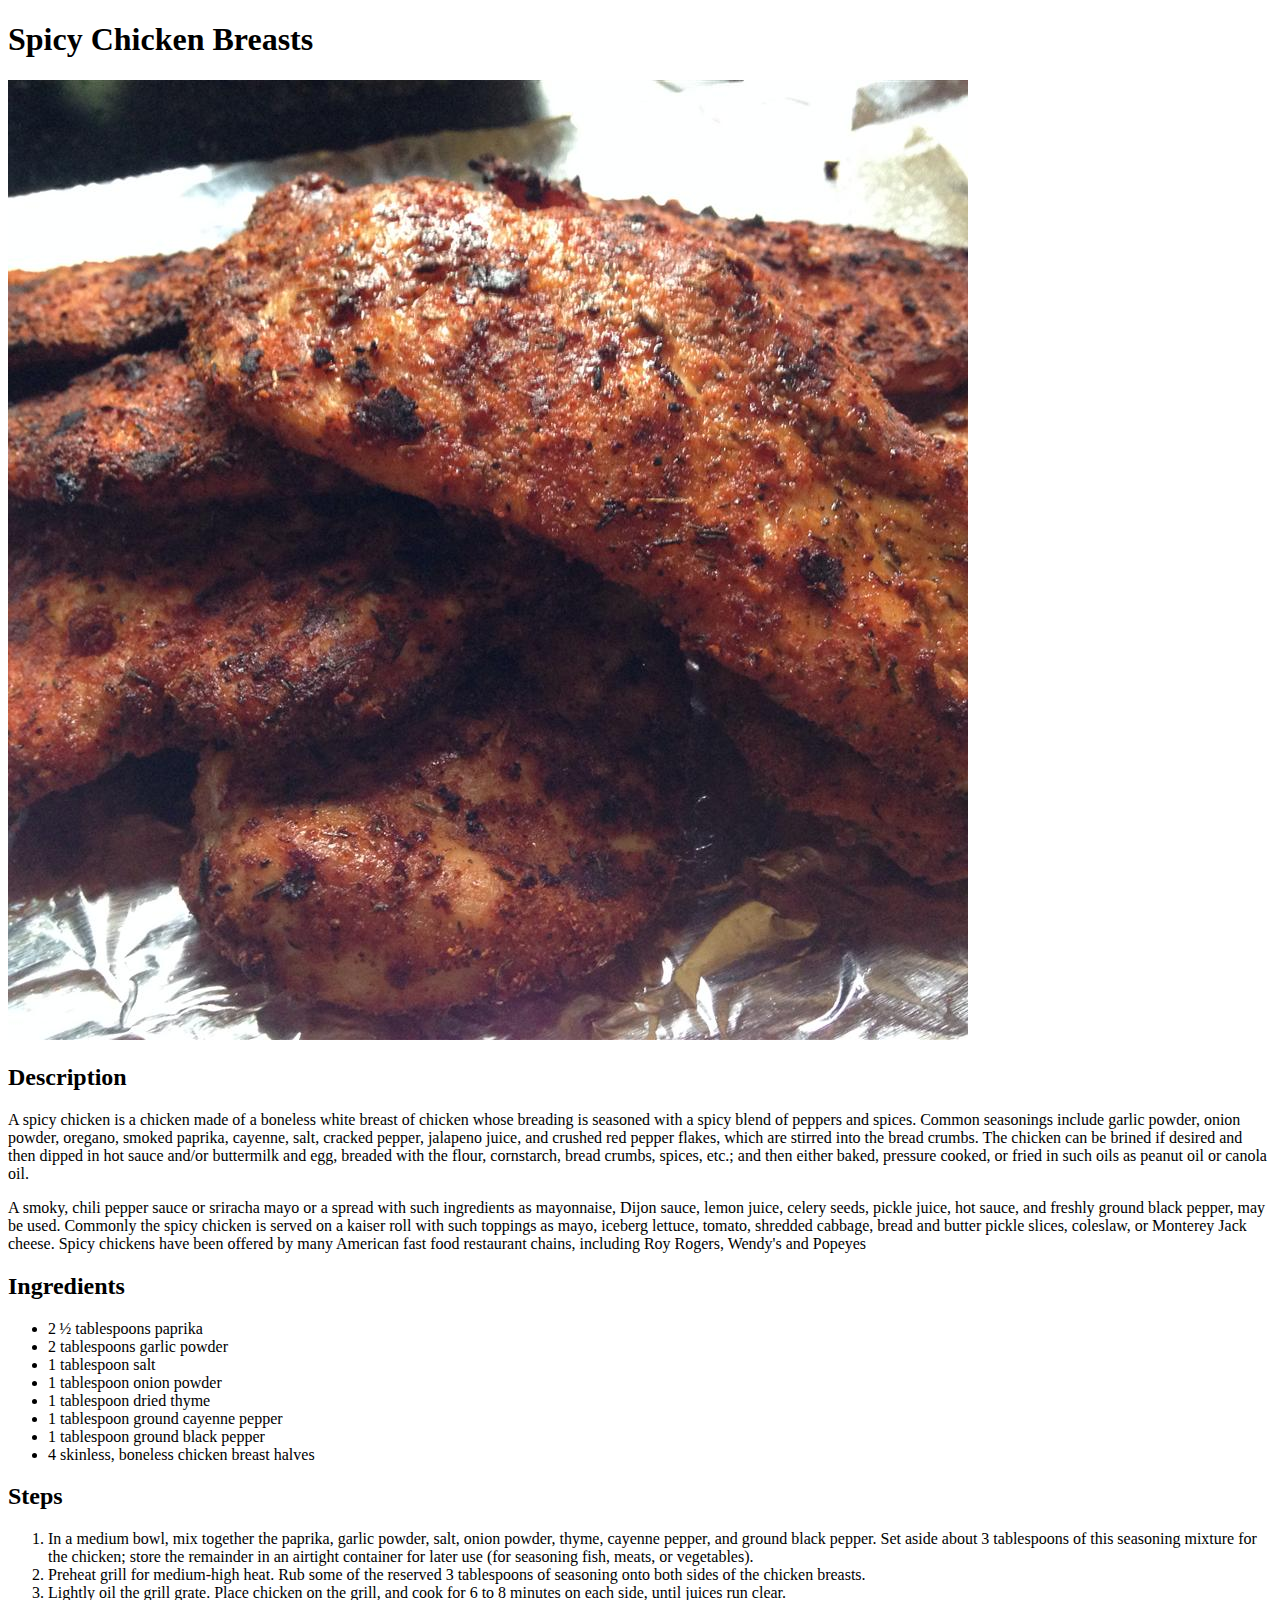
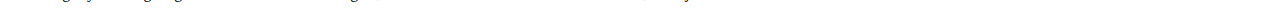
==== recipes/chicken.html @ 8f085170 "first commit" ====
<!DOCTYPE html>
<html>
    <head>
        <title>Spicy Chicken Breasts</title>
        <meta charset="utf-8"/>
    </head>
    <body>
        <h1>Spicy Chicken Breasts</h1>
      <img src="images/chicken2.jpg" alt="Spicy Chicken Breasts">
      <h2>Description</h2>
      <P>A spicy chicken is a chicken made of a boneless white breast of chicken whose breading is seasoned with a spicy blend of peppers and spices. Common seasonings include garlic powder, onion powder, oregano, smoked paprika, cayenne, salt, cracked pepper, jalapeno juice, and crushed red pepper flakes, which are stirred into the bread crumbs. The chicken can be brined if desired and then dipped in hot sauce and/or buttermilk and egg, breaded with the flour, cornstarch, bread crumbs, spices, etc.; and then either baked, pressure cooked, or fried in such oils as peanut oil or canola oil.
      </P> 
      <p>A smoky, chili pepper sauce or sriracha mayo or a spread with such ingredients as mayonnaise, Dijon sauce, lemon juice, celery seeds, pickle juice, hot sauce, and freshly ground black pepper, may be used. Commonly the spicy chicken is served on a kaiser roll with such toppings as mayo, iceberg lettuce, tomato, shredded cabbage, bread and butter pickle slices, coleslaw, or Monterey Jack cheese.
         Spicy chickens have been offered by many American fast food restaurant chains, including Roy Rogers, Wendy's and Popeyes
      </P>
      <h2>Ingredients</h2>
      <ul>
          <li>2 ½ tablespoons paprika </li>
          <li>2 tablespoons garlic powder </li>
          <li> 1 tablespoon salt</li>
          <li>1 tablespoon onion powder </li>
          <li>1 tablespoon dried thyme  </li>
          <li> 1 tablespoon ground cayenne pepper</li>
          <li>1 tablespoon ground black pepper </li>
          <li> 4 skinless, boneless chicken breast halves</li>
      </ul>
      <h2>Steps</h2>
      <ol>
          <li> In a medium bowl, mix together the paprika, garlic powder, salt, onion powder, thyme, cayenne pepper, and ground black pepper. Set aside about 3 tablespoons of this seasoning mixture for the chicken; store the remainder in an airtight container for later use (for seasoning fish, meats, or vegetables).</li>
          <li>Preheat grill for medium-high heat. Rub some of the reserved 3 tablespoons of seasoning onto both sides of the chicken breasts. </li>
          <li>Lightly oil the grill grate. Place chicken on the grill, and cook for 6 to 8 minutes on each side, until juices run clear. </li>
          
      </ol>
    </body>
</html>
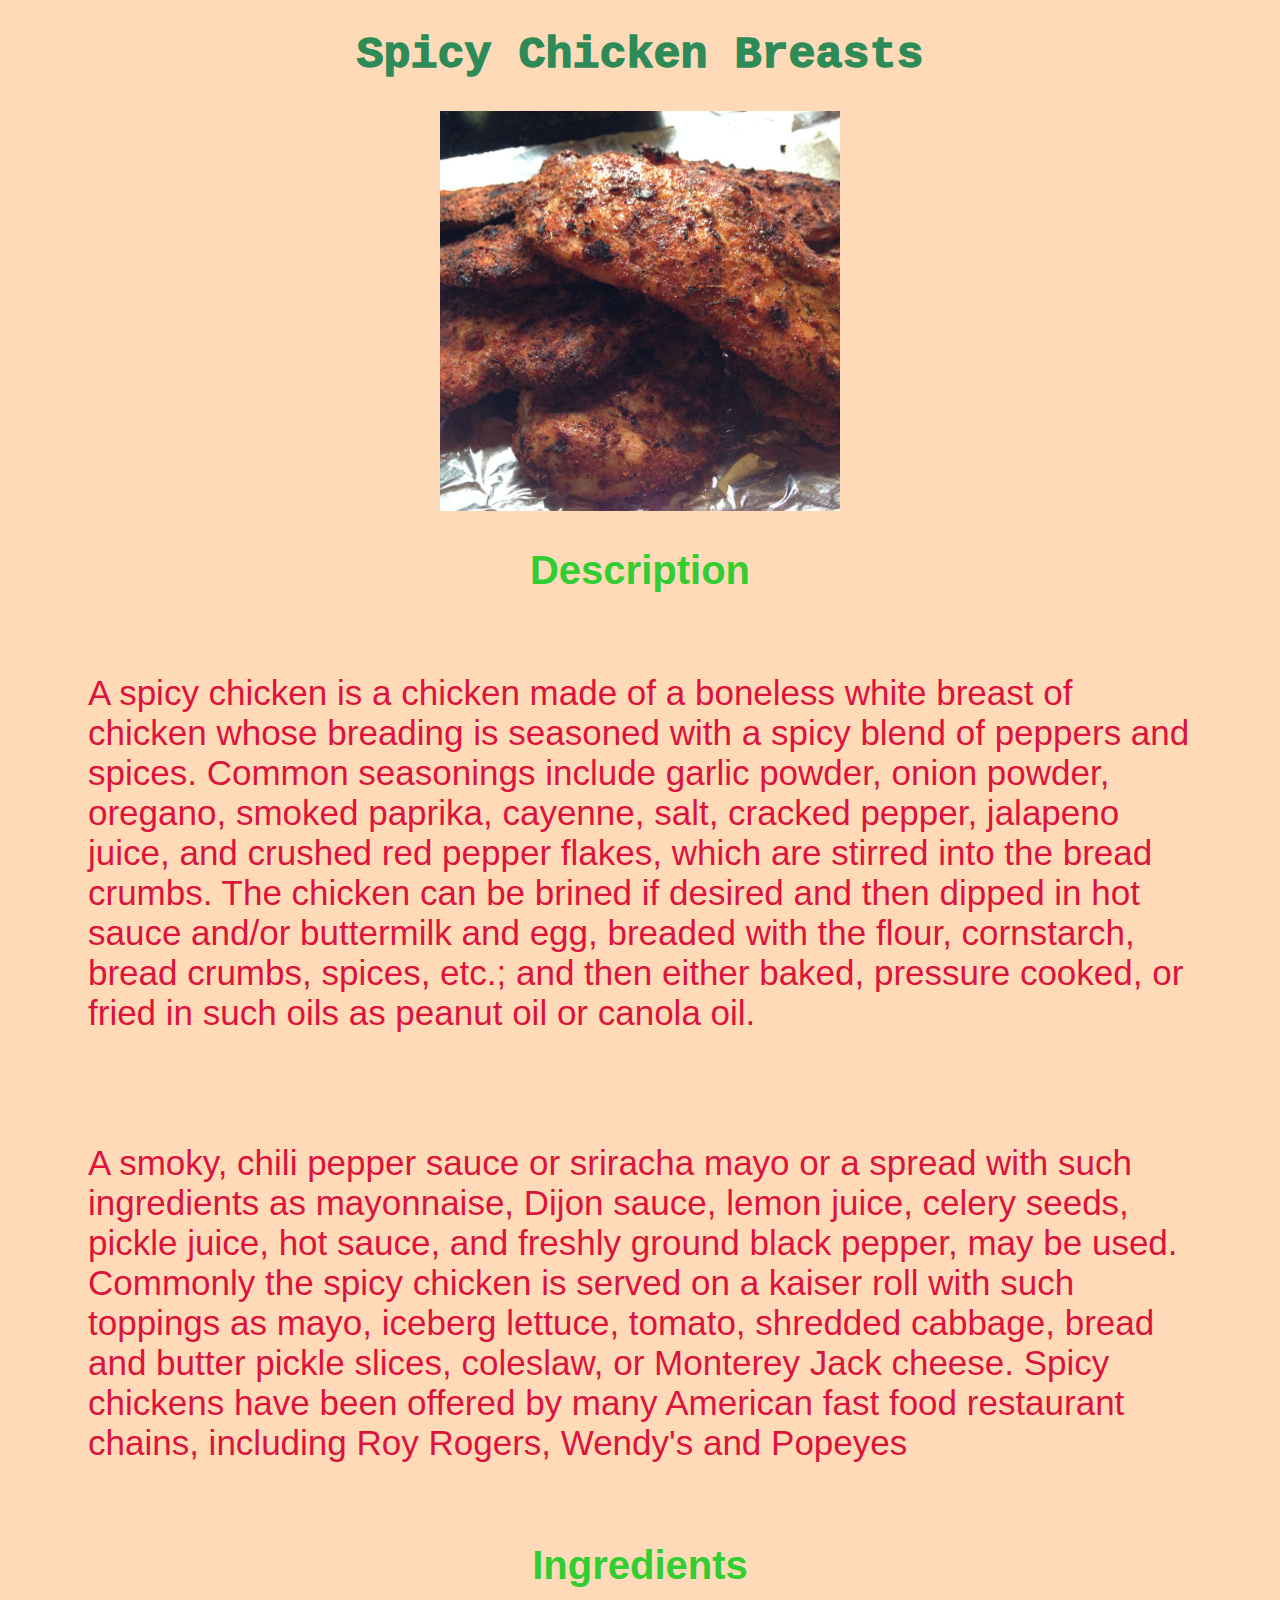
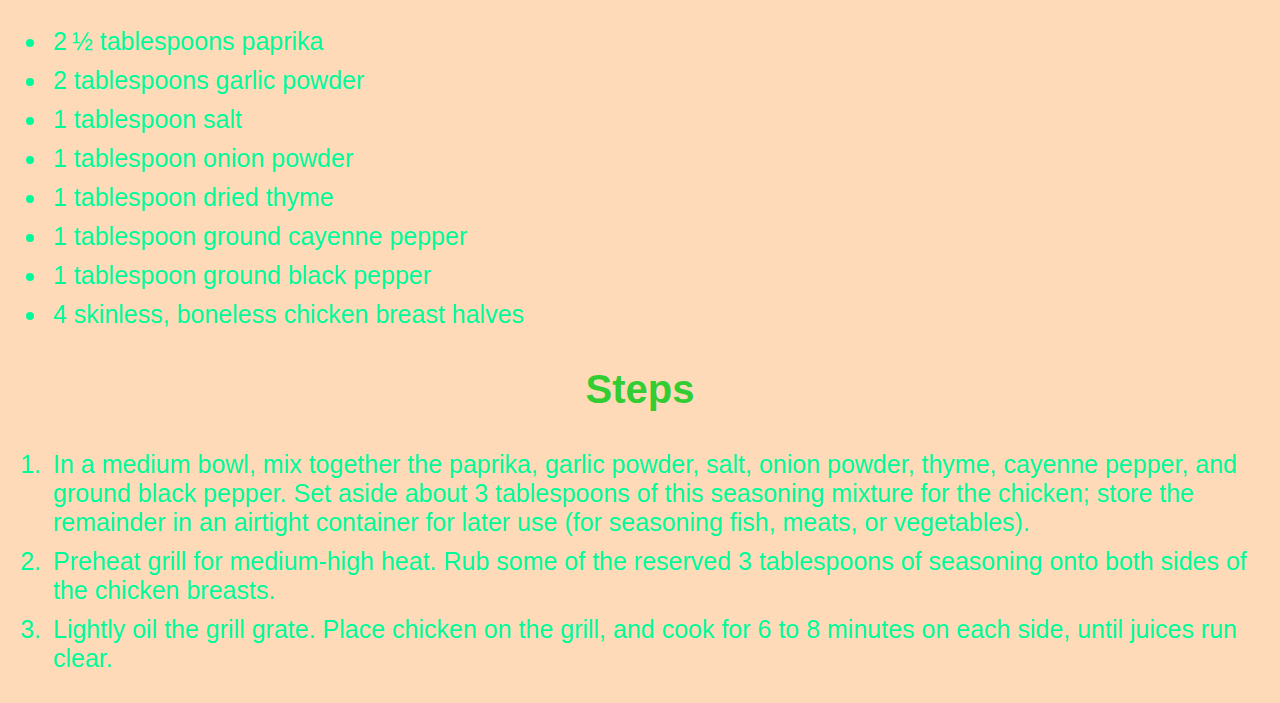
==== commit 0d0b8dd6: "added styles" ====
--- a/recipes/chicken.html
+++ b/recipes/chicken.html
@@ -3,10 +3,13 @@
     <head>
         <title>Spicy Chicken Breasts</title>
         <meta charset="utf-8"/>
+        <link rel="stylesheet" href="styles.css">
     </head>
     <body>
         <h1>Spicy Chicken Breasts</h1>
+        <div>
       <img src="images/chicken2.jpg" alt="Spicy Chicken Breasts">
+      </div>
       <h2>Description</h2>
       <P>A spicy chicken is a chicken made of a boneless white breast of chicken whose breading is seasoned with a spicy blend of peppers and spices. Common seasonings include garlic powder, onion powder, oregano, smoked paprika, cayenne, salt, cracked pepper, jalapeno juice, and crushed red pepper flakes, which are stirred into the bread crumbs. The chicken can be brined if desired and then dipped in hot sauce and/or buttermilk and egg, breaded with the flour, cornstarch, bread crumbs, spices, etc.; and then either baked, pressure cooked, or fried in such oils as peanut oil or canola oil.
       </P> 
--- a/recipes/styles.css
+++ b/recipes/styles.css
@@ -0,0 +1,71 @@
+body {
+
+    background-color: peachpuff; 
+    
+    }
+    
+    p {
+        padding: 30px;
+        margin: 50px;
+        color: crimson;
+        font-size: 35px;
+        font-family: Verdana, Geneva, Tahoma, sans-serif;
+        font-weight: 500;
+      }
+    
+      h1 {
+    
+    color: seagreen;
+    font-size: 45px; 
+    font-family: 'Courier New', Courier, monospace;
+    font-weight: 1000;
+    text-align: center;
+    
+      }
+
+      h2 {
+
+         color: limegreen;
+         font-size: 40px;
+         font-family: 'Gill Sans', 'Gill Sans MT', Calibri, 'Trebuchet MS', sans-serif;
+         font-weight: 750;
+         text-align: center;
+
+      }
+
+      ul {
+
+
+        color: mediumspringgreen;
+        font-size: 25px;
+        font-family: 'Trebuchet MS', 'Lucida Sans Unicode', 'Lucida Grande', 'Lucida Sans', Arial, sans-serif;
+        font-weight: 300;
+        
+      }
+
+      ol {
+
+        color: mediumspringgreen;
+        font-size: 25px;
+        font-family: 'Trebuchet MS', 'Lucida Sans Unicode', 'Lucida Grande', 'Lucida Sans', Arial, sans-serif;
+        font-weight: 300;
+
+      }
+
+      img {
+        height: auto;
+        width: 400px;
+      
+      }
+
+      div {
+
+
+        text-align: center;
+      }
+      
+      li {
+
+       padding: 5px;
+
+      }